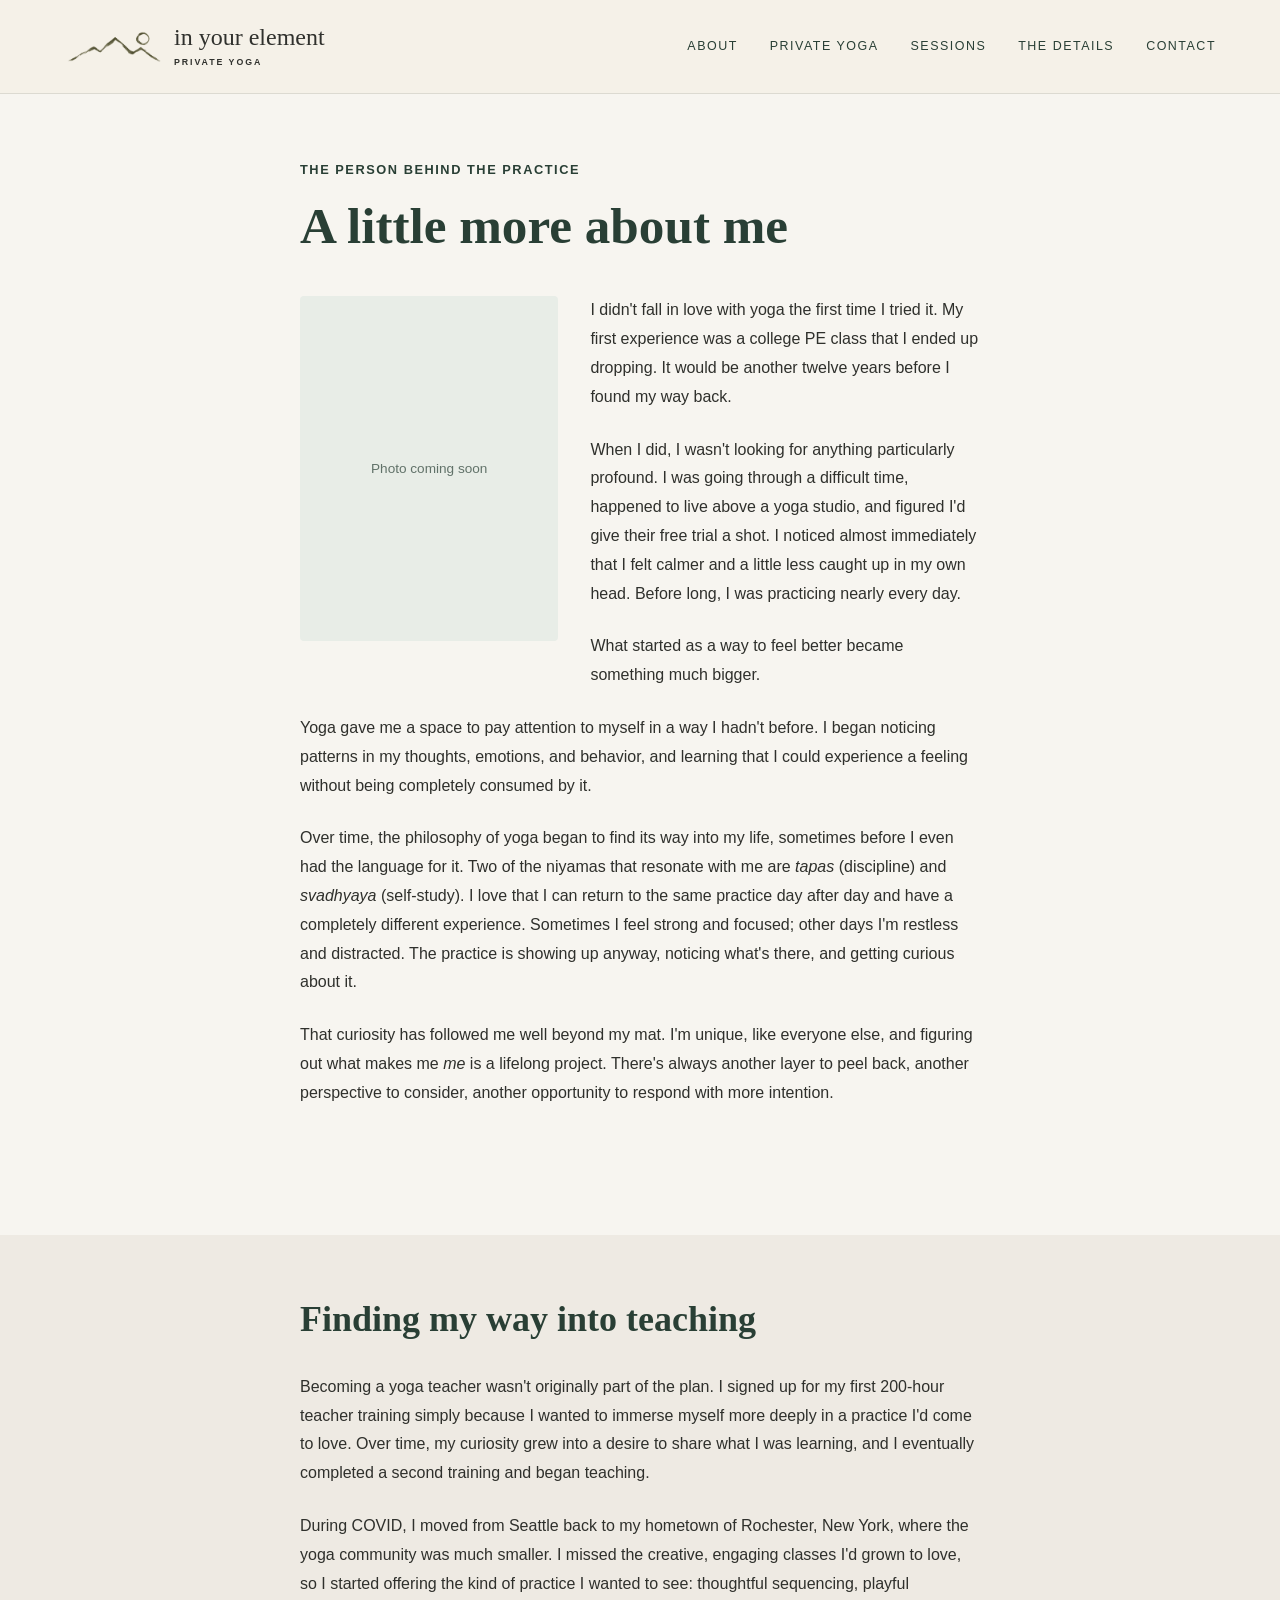
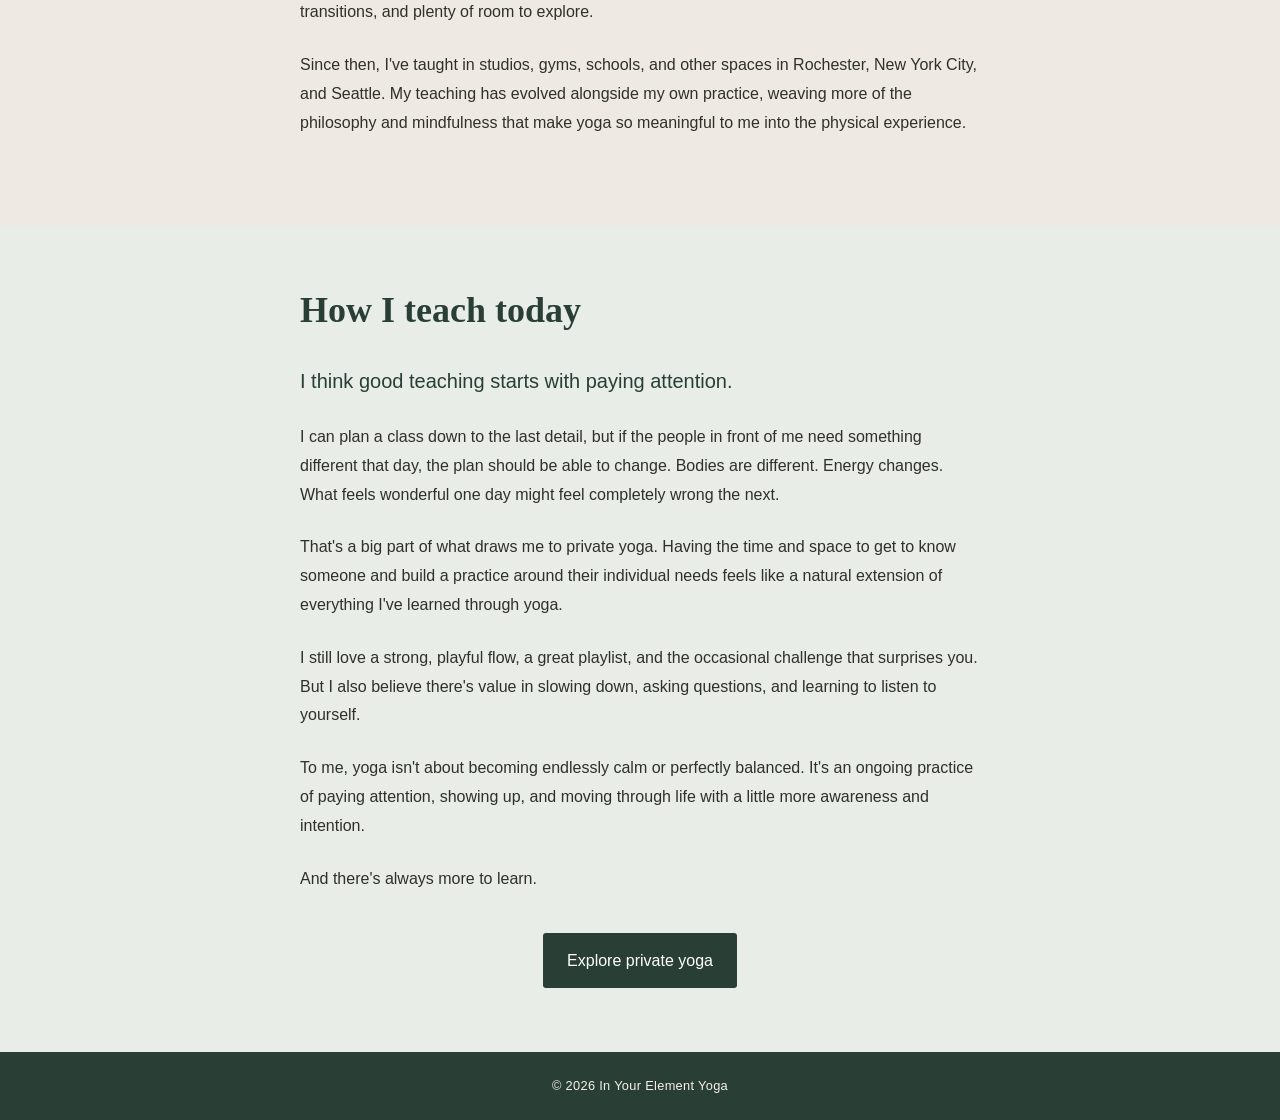
==== about.html @ c9181d15 "about page addition" ====
<!DOCTYPE html>
<html lang="en">
<head>
    <meta charset="UTF-8">
    <meta name="viewport" content="width=device-width, initial-scale=1.0">


<title>About Me | In Your Element Private Yoga</title>
<meta
    name="description"
    content="Meet the instructor behind In Your Element Yoga. Learn about my journey with yoga, teaching experience in Rochester, NYC, and Seattle, and approach to personalized private yoga."
>

<link rel="icon" type="image/png" href="images/favicon.png?v=3">
    <link rel="stylesheet" href="style.css">
</head>
<body>
<header>
   <nav>
<a href="/" class="logo">
   <img src="images/mountain-brush.png" class="logo-mark" alt="">

    <span class="logo-text">
        <span class="logo-name">in your element</span>
        <span class="logo-subtitle">PRIVATE YOGA</span>
    </span>
</a>
<div class="nav-links desktop-nav">
    <a href="index.html#about">About</a>
    <a href="index.html#private-yoga">Private Yoga</a>
    <a href="index.html#approach">Sessions</a>
    <a href="index.html#pricing">The Details</a>
    <a href="index.html#contact">Contact</a>
</div>

    <details class="mobile-nav">
<summary aria-label="Open navigation menu">
    <span class="hamburger-icon"></span>
</summary>
<div class="mobile-nav-links">
    <a href="index.html#about">About</a>
    <a href="index.html#private-yoga">Private Yoga</a>
    <a href="index.html#approach">Sessions</a>
    <a href="index.html#pricing">The Details</a>
    <a href="index.html#contact">Contact</a>
</div>
    </details>
</nav>
</header>
<main class="about-page">

<section class="about-intro">
    <div class="about-content">

        <p class="eyebrow">The person behind the practice</p>
        <h1>A little more about me</h1>


<div class="about-photo-layout">
    <div class="about-photo-placeholder">
        <span>Photo coming soon</span>
    </div>

    <div class="about-photo-text">


        <p>
            I didn't fall in love with yoga the first time I tried it.
            My first experience was a college PE class that I ended up
            dropping. It would be another twelve years before I found
            my way back.
        </p>

        <p>
            When I did, I wasn't looking for anything particularly
            profound. I was going through a difficult time, happened
            to live above a yoga studio, and figured I'd give their
            free trial a shot. I noticed almost immediately that I
            felt calmer and a little less caught up in my own head.
            Before long, I was practicing nearly every day.
        </p>

        <p>
            What started as a way to feel better became something
            much bigger.
        </p>

        <p>
            Yoga gave me a space to pay attention to myself in a way
            I hadn't before. I began noticing patterns in my thoughts,
            emotions, and behavior, and learning that I could
            experience a feeling without being completely consumed
            by it.
        </p>

        <p>
            Over time, the philosophy of yoga began to find its way
            into my life, sometimes before I even had the language
            for it. Two of the niyamas that resonate with me are
            <em>tapas</em> (discipline) and <em>svadhyaya</em>
            (self-study). I love that I can return to the same
            practice day after day and have a completely different
            experience. Sometimes I feel strong and focused; other
            days I'm restless and distracted. The practice is showing
            up anyway, noticing what's there, and getting curious
            about it.
        </p>

        <p>
            That curiosity has followed me well beyond my mat.
            I'm unique, like everyone else, and figuring out what
            makes me <em>me</em> is a lifelong project.
            There's always another layer to peel back, another
            perspective to consider, another opportunity to respond
            with more intention.
        </p>

    </div>
</div>

    </div>
</section>

<section class="about-teaching">
    <div class="about-content">

        <h2>Finding my way into teaching</h2>

        <p>
            Becoming a yoga teacher wasn't originally part of the
            plan. I signed up for my first 200-hour teacher training
            simply because I wanted to immerse myself more deeply
            in a practice I'd come to love. Over time, my curiosity
            grew into a desire to share what I was learning, and I
            eventually completed a second training and began teaching.
        </p>

        <p>
            During COVID, I moved from Seattle back to my hometown
            of Rochester, New York, where the yoga community was much
            smaller. I missed the creative, engaging classes I'd
            grown to love, so I started offering the kind of practice
            I wanted to see: thoughtful sequencing, playful
            transitions, and plenty of room to explore.
        </p>

        <p>
            Since then, I've taught in studios, gyms, schools, and
            other spaces in Rochester, New York City, and Seattle.
            My teaching has evolved alongside my own practice,
            weaving more of the philosophy and mindfulness that
            make yoga so meaningful to me into the physical
            experience.
        </p>

    </div>
</section>

<section class="about-approach">
    <div class="about-content">

        <h2>How I teach today</h2>

        <p class="about-statement">
            I think good teaching starts with paying attention.
        </p>

        <p>
            I can plan a class down to the last detail, but if the
            people in front of me need something different that day,
            the plan should be able to change. Bodies are different.
            Energy changes. What feels wonderful one day might feel
            completely wrong the next.
        </p>

        <p>
            That's a big part of what draws me to private yoga.
            Having the time and space to get to know someone and
            build a practice around their individual needs feels
            like a natural extension of everything I've learned
            through yoga.
        </p>

        <p>
            I still love a strong, playful flow, a great playlist,
            and the occasional challenge that surprises you.
            But I also believe there's value in slowing down,
            asking questions, and learning to listen to yourself.
        </p>

        <p>
            To me, yoga isn't about becoming endlessly calm or
            perfectly balanced. It's an ongoing practice of paying
            attention, showing up, and moving through life with
            a little more awareness and intention.
        </p>

        <p>And there's always more to learn.</p>

        <a href="index.html#private-yoga" class="button">
            Explore private yoga
        </a>

    </div>
</section>


    </main>

<footer>
    <p>&copy; 2026 In Your Element Yoga</p>
</footer>

</body>
</html>
---- style.css ----
/* --------------------

   Base styles

-------------------- */

* {

    box-sizing: border-box;

}

body {

    margin: 0;

    font-family: Arial, sans-serif;

    color: #2f302c;

    background-color: #f7f5f0;

    line-height: 1.6;

}

h1,

h2,

p {

    margin-top: 0;

}

h1,

h2 {

    line-height: 1.15;

}

h1 {

    font-size: 3.6rem;

    max-width: 800px;

}

h2 {

    font-size: 2.25rem;

    margin-bottom: 2rem;

}

h1,

h2,

h3 {

    font-family: Georgia, serif;

}

p {

    max-width: 650px;

}

.mobile-about-image {

    display: none;

}

.mobile-nav {

    display: none;

}

/* --------------------

   Navigation

-------------------- */

header {

    border-bottom: 1px solid rgba(47, 48, 44, 0.12);

    position: sticky;

    top: 0;

    z-index: 1000;

    padding: 1.5rem 5%;

    background-color: #f5f1e8;

}

nav {

    display: flex;

    justify-content: space-between;

    align-items: center;

    max-width: 1200px;

    margin: 0 auto;

}

nav {

    flex-direction: row;

    justify-content: space-between;

    align-items: center;

    position: relative;

}

.logo {

    color: #2f302c;

    text-decoration: none;

    font-weight: bold;

    font-size: 1.25rem;

}

.nav-links {

    display: flex;

    gap: 2rem;

}

.nav-links a {

    color: #293f35;

    text-decoration: none;

    font-family: Arial, sans-serif;

    font-size: 0.78rem;

    font-weight: 400;

    letter-spacing: 0.12em;

    text-transform: uppercase;

}

/* Logo */

.logo {

    display: flex;

    align-items: center;

    gap: 10px;

    text-decoration: none;

    color: #30312d;

}

.logo-mark {

    width: 100px;

    height: auto;

    flex-shrink: 0;

    color: #62684d;

}

.logo-text {

    display: flex;

    flex-direction: column;

    align-items: flex-start;

}

.logo-name {

    font-family: Georgia, serif;

    font-size: 1.5rem;

    font-weight: normal;

    line-height: 1.1;

    white-space: nowrap;

}

.logo-subtitle {

    font-family: Arial, sans-serif;

    font-size: 0.55rem;

    letter-spacing: 0.22em;

    margin-top: 5px;

}

/* --------------------

   General sections

-------------------- */

section {

    padding: 7rem 5%;

}

section > * {

    max-width: 1200px;

    margin-left: auto;

    margin-right: auto;

}

/* --------------------

   Hero

-------------------- */

.hero {

    min-height: 75vh;

    display: flex;

    align-items: center;

background-image:

    linear-gradient(

        to right,

        rgba(247, 245, 240, 0.94) 0%,

        rgba(247, 245, 240, 0.75) 25%,

        rgba(247, 245, 240, 0.15) 48%,

        rgba(247, 245, 240, 0) 60%

    ),

    url("images/wild-thing.jpg");

background-size: 100% 100%, 130% auto;

background-position: center, left center;

background-repeat: no-repeat;

}

.hero-content {

    width: 45%;

    margin-left: 0;

    margin-right: auto;

}

.hero h1 {

    font-size: 3.1rem;

    color: #293f35;

}

.eyebrow {

    text-transform: uppercase;

    letter-spacing: 0.12em;

    font-size: 0.8rem;

    font-weight: bold;

    color: #293f35;

}

/* --------------------

   Buttons

-------------------- */

.button {

    display: inline-block;

    margin-top: 1rem;

    padding: 0.9rem 1.5rem;

    background: #293f35;

    color: white;

    text-decoration: none;

    border-radius: 3px;

    font-family: Arial, sans-serif;

    font-size: 1rem;

    font-weight: normal;

}

/* --------------------

   Photo placeholders

-------------------- */

.photo-placeholder {

    min-height: 500px;

    background-color: #c8c3b8;

    display: flex;

    align-items: center;

    justify-content: center;

}

/* --------------------

   About

-------------------- */

#about {

    display: flex;

    flex-direction: row-reverse;

    gap: 4rem;

    align-items: center;

}

.about-content {

    width: 55%;

}

.about-image {

    width: 40%;

}

.about-image img {

    width: 100%;

    height: 550px;

    object-fit: cover;

    display: block;

}

#about h2,

#private-yoga h2 {

    color: #293f35;

}

/* --------------------

   Private yoga

-------------------- */

#private-yoga {

    display: flex;

    gap: 4rem;

    align-items: center;

    background-color: #f0ede6;

}

.private-yoga-content {

    width: 55%;

}

.private-yoga-image {

    width: 40%;

}

.private-yoga-image img {

    width: 100%;

    height: 450px;

    object-fit: cover;

    display: block;

    transform: scaleX(-1);

}

#private-yoga ul {

    list-style: none;

    padding-left: 0;

    margin-top: 2rem;

}

#private-yoga li {

    padding: 0.8rem 0;

    margin-bottom: 0;

    border-bottom: 1px solid rgba(47, 48, 44, 0.15);

}

#private-yoga li:last-child {

    border-bottom: none;

}

/* --------------------

   Approach

-------------------- */

.steps {

    display: flex;

    gap: 4rem;

}

.step {

    flex: 1;

}

.step h3 {

    font-family: Arial, sans-serif;

    font-size: 1.5rem;

    margin-bottom: 1rem;

}

#approach {

    background-color: #e6e9df;

    display: flex;

    align-items: center;

    gap: 5rem;

}

.approach-image,

.approach-content {

    width: 50%;

}

.approach-image {

    min-height: 500px;

}

#approach .steps {

    display: flex;

    flex-direction: column;

    gap: 2rem;

}

#approach .step h3 {

    margin-bottom: 0.5rem;

}

#approach .step p {

    margin-bottom: 0;

}

.placeholder-image {

    display: flex;

    align-items: center;

    justify-content: center;

    background: #dedbd3;

    color: #6b6b65;

    font-size: 0.85rem;

    text-transform: uppercase;

    letter-spacing: 0.1em;

}

.approach-image img {

    width: 100%;

    height: 500px;

    object-fit: cover;

    display: block;

}

/* --------------------

   Pricing

-------------------- */

#pricing {

    background: #f4e8e5;

}

#pricing h2 {

    color: #293f35;

}

.pricing-content {

    max-width: 1200px;

    margin: 0 auto;

}

.pricing-columns {

    display: flex;

    gap: 6rem;

    align-items: flex-start;

}

.pricing-main,

.pricing-details {

    width: 50%;

}

.pricing-main p,

.pricing-details p {

    max-width: none;

}

.pricing-content > h2 {

    margin-bottom: 3rem;

}

.pricing-details h3:first-child {

    margin-top: 0;

}

/* --------------------

   Values

-------------------- */

#values {

    background: #f7f5f0;

    text-align: center;

        padding-bottom: 3rem;

}

#values a, #pricing a {

    color: #2f302c;

    text-decoration-color: rgba(47, 48, 44, 0.4);

    text-underline-offset: 4px;

    font-weight: 600;

}

.values-content {

    max-width: 750px;

    margin: 0 auto 4rem;

}

.values-image {

    max-width: 1200px;

    min-height: 450px;

    margin: 0 auto;

}

.values-image img {

    width: 100%;

    height: 450px;

    object-fit: cover;

    display: block;

}

#values p {

    max-width: 750px;

    margin-left: auto;

    margin-right: auto;

    text-align: center;

}

/* --------------------

   Contact

-------------------- */

#contact {

    text-align: center;

    padding: 4rem 5% 5rem;

    background: #f0ede6;

}

#contact h2 {

    color: #293f35;

    font-size: 2rem;

}

.email-inquiry {

    max-width: 650px;

    margin: 4rem auto 0;

    text-align: left;

}

.email-inquiry h3,

.email-inquiry > p {

    text-align: center;

}

.email-inquiry form {

    display: flex;

    flex-direction: column;

}

.email-inquiry label {

    margin-top: 1.5rem;

    margin-bottom: 0.5rem;

    font-weight: 600;

}

.email-inquiry input,

.email-inquiry textarea,

.email-inquiry select {

    width: 100%;

    padding: 0.75rem;

    font: inherit;

    background-color: #ffffff;

    border: 1px solid #aaa;

    border-radius: 4px;

    box-sizing: border-box;

}

.email-inquiry input {

    height: 48px;

}

.email-inquiry textarea {

    min-height: 100px;

    resize: vertical;

}

.email-inquiry button {

    align-self: center;

    appearance: none;

    -webkit-appearance: none;

    border: none;

    box-shadow: none;

    background-color: #293f35;

    color: #ffffff;

    font-family: Arial, sans-serif;

    font-size: 1rem;

    font-weight: 400;

    line-height: 1.6;

    padding: 0.9rem 1.5rem;

    border-radius: 3px;

    cursor: pointer;

}

.email-inquiry select {

    appearance: none;

    -webkit-appearance: none;

    width: 100%;

    height: 48px;

    padding: 0 2.75rem 0 0.9rem;

    background-color: #fffdf9;

    border: 1px solid #b9b7ae;

    border-radius: 5px;

    color: #77796f;

    font: inherit;

    font-size: 0.95rem;

    cursor: pointer;

    background-image: url("data:image/svg+xml,%3Csvg xmlns='http://www.w3.org/2000/svg' width='16' height='16' viewBox='0 0 24 24' fill='none' stroke='%235c6b5e' stroke-width='2' stroke-linecap='round' stroke-linejoin='round'%3E%3Cpath d='m6 9 6 6 6-6'/%3E%3C/svg%3E");

    background-repeat: no-repeat;

    background-position: right 1rem center;

    background-size: 16px;

}

.email-inquiry select:focus-visible {

    outline: 2px solid #718c79;

    outline-offset: 2px;

}

.email-inquiry select:has(option:checked[value=""]) {

    color: #77796f;

}

.email-inquiry select:not(:has(option:checked[value=""])) {

    color: #343832;

}

/* --------------------

   Lists

-------------------- */

ul,

ol {

    max-width: 650px;

    padding-left: 1.5rem;

}

li {

    margin-bottom: 0.75rem;

}

/* --------------------

   Footer

-------------------- */

footer {

    background-color: #293f35;

    color: #f5f1e8;

    padding: 1.5rem 1rem;

    font-family: Arial, sans-serif;

    font-size: 0.8rem;

    font-weight: 400;

    letter-spacing: 0.025em;

    display: flex;

    justify-content: center;

    align-items: center;

}

footer p {

    margin: 0;

    text-align: center;

}

/* --------------------

   Thank You Page

-------------------- */

.thank-you {

    min-height: 100vh;

    display: flex;

    align-items: center;

    justify-content: center;

    padding: 3rem 5%;

    background-color: #f7f5f0;

    text-align: center;

}

.thank-you-content {

    max-width: 650px;

}

.thank-you h1 {

    font-size: 2.75rem;

    margin-bottom: 1.5rem;

}

.thank-you p {

    margin-left: auto;

    margin-right: auto;

    margin-bottom: 1.5rem;

}

/* --------------------------

       Giving page

----------------------------- */

main .giving-intro,

main .yamas,

main .giving-practice,

main .giving-organizations,

main .giving-invitation {

    padding-top: 2.5rem;

    padding-bottom: 2.5rem;

}

.giving-content {

    max-width: 850px;

    margin: 0 auto;

}

.giving-content p {

    max-width: none;

}

.giving-organization h3 {

    text-align: center;

}

.giving-invitation .button {

    display: table;

    margin: 2rem auto 0;

}

/* Giving page section backgrounds */

.giving-intro,

.yamas,

.giving-organizations{

    background-color: #f7f5f0;

}

.yamas {

    background-color: #eeeae3;

}

.giving-practice {

    background-color: #e8ede7;

}

.giving-invitation {

background-color: #f3e8e5;

}

/* Giving page heading colors */

.giving-intro h1,

.yamas h2,

.giving-organizations h2 {

    color: #293f35;

}

/* Giving page introduction image */

.giving-intro .olive-tree-image {

    width: 100%;

    max-width: 700px;

    margin: 2.5rem auto 0;

}

.giving-intro .olive-tree-image img {

    width: 100%;

    height: auto;

    display: block;

}

.giving-intro .olive-tree-image figcaption {

    font-size: 0.75rem;

    line-height: 1.5;

    margin-top: 0.75rem;

    color: #666;

    text-align: center;

}

/* Intro */

.giving-intro {

    padding-top: 4rem;

}

.giving-intro h1 {

    max-width: none;

    white-space: nowrap;

    margin-bottom: 2rem;

}

/* Yamas */

.yamas h2 {

    margin-bottom: 0;

}

/* Organizations */

.organization-logo {

    display: block;

    margin-bottom: 1.5rem;

}

.organization-logo img {

    display: block;

    width: 100%;

    max-width: 260px;

    height: 160px;

    object-fit: contain;

    margin: 0 auto;

}

/* Desktop layouts */

.giving-organization {

    min-width: 0;

}

.giving-organization h3,

.giving-organization p,

.giving-organization a {

    overflow-wrap: anywhere;

}

.giving-organization > a:not(.organization-logo) {

    color: #2f302c;

    text-decoration-color: rgba(47, 48, 44, 0.4);

    text-underline-offset: 4px;

    font-weight: 600;

    display: block;

    text-align: center;

    margin-bottom: 2rem;

}

/* ===================================
   ABOUT PAGE (isolated from homepage)
   =================================== */

main.about-page .about-intro { background-color: #f7f5f0; }
main.about-page .about-teaching { background-color: #eeeae3; }
main.about-page .about-approach { background-color: #e8ede7; }

main.about-page .about-intro,
main.about-page .about-teaching,
main.about-page .about-approach {
    padding: 4rem 1.5rem;
}

main.about-page .about-content {
    width: 100%;
    max-width: 680px;
    margin: 0 auto;
}

main.about-page .about-content p {
    max-width: none;
    line-height: 1.8;
    margin-bottom: 1.5rem;
}

main.about-page .about-content h1,
main.about-page .about-content h2 {
    color: #293f35;
    margin-bottom: 2rem;
}

main.about-page .about-intro h1 {
    font-size: clamp(2rem, 4vw, 3.5rem);
    line-height: 1.15;
    white-space: normal;
    max-width: 100%;
}

main.about-page .about-intro .eyebrow { margin-bottom: 1rem; }

main.about-page .about-statement {
    font-size: 1.25rem;
    font-weight: 500;
    color: #293f35;
}

main.about-page .about-approach .button {
    display: table;
    margin: 2.5rem auto 0;
}

main.about-page .about-photo-layout {
    display: flow-root;
    margin: 2.5rem 0;
}

main.about-page .about-photo-placeholder {
    float: left;
    width: 38%;
    aspect-ratio: 3 / 4;
    margin: 0 2rem 1.5rem 0;
    background-color: #e8ede7;
    display: flex;
    align-items: center;
    justify-content: center;
    border-radius: 4px;
}

main.about-page .about-photo-placeholder span {
    color: #293f35;
    font-size: 0.85rem;
    opacity: 0.7;
}

/* Homepage About link */
#about .about-more-link {
    display: inline-block;
    margin-top: 1rem;
    color: #293f35;
    font-weight: 600;
    text-decoration: underline;
    text-underline-offset: 4px;
}

#about .about-more-link:hover { opacity: 0.7; }

/* --------------------

   Tablet / smaller screens

-------------------- */

@media (max-width: 1000px) {

    .hero-content {

        width: 55%;

    }

    .hero h1 {

        font-size: 2.35rem;

    }

    #about {

        flex-direction: column;

    }

    .about-content,

    .about-image {

        width: 100%;

    }

    .about-image img {

        height: 400px;

    }

    #private-yoga {

    flex-direction: column;

}

.private-yoga-content,

.private-yoga-image {

    width: 100%;

}

    .about-content,

    .private-yoga-content {

        max-width: 800px;

        margin-left: auto;

        margin-right: auto;

    }

    .steps {

    flex-direction: column;

    gap: 3rem;

    max-width: 800px;

    margin-left: auto;

    margin-right: auto;

}

}

/* --------------------

   Mobile

-------------------- */

@media (max-width: 700px) {

    .hero h1 {

        font-size: 1.9rem;

    }

.hero {

    min-height: 0;

    padding: 0;

    display: flex;

    flex-direction: column;

    align-items: stretch;

    background-image: none;

    background-color: #f7f5f0;

}

.hero-content {

    width: 100%;

    margin: 0;

    padding: 3rem 6%;

    box-sizing: border-box;

}

.hero::after {

    content: "";

    display: block;

    width: 100%;

    height: 300px;

    background-image: url("images/wild-thing.jpg");

    background-size: cover;

    background-position: center;

    background-repeat: no-repeat;

}

    h2 {

        font-size: 2rem;

    }

    header {

    padding: 1rem 6%;

    }

    nav {

        flex-direction: row;

        justify-content: space-between;

        align-items: center;

        gap: 0.5rem;

    }

    .mobile-nav {

    display: block;

    width: auto;

}

.mobile-nav summary {

    list-style: none;

    cursor: pointer;

}

.mobile-nav summary::-webkit-details-marker {

    display: none;

}

    .nav-links {

        width: 100%;

        gap: 1rem;

        font-size: 0.85rem;

        flex-wrap: wrap;

        justify-content: center;

    }

    .nav-links a {

    flex-basis: 26%;

    text-align: center;

}

    section {

        padding: 5rem 6%;

    }

    .about-content,

    .about-image {

        width: 100%;

    }

    .about-image img {

    height: 250px;

}

    #about {

        flex-direction: column;

    }

    .private-yoga-image img {

    height: 250px;

}

    .private-yoga-content,

    .private-yoga-image {

        width: 100%;

    }

    #private-yoga {

        flex-direction: column;

    }

    #contact form {

    width: 100%;

}

#contact .form-group {

    display: block;

    width: 100%;

    margin-bottom: 1.5rem;

    text-align: left;

}

#contact .form-group label {

    display: block;

    width: 100%;

    margin-bottom: 0.5rem;

}

#contact .form-group input,

#contact .form-group textarea {

    display: block;

    width: 100%;

}

#approach {

    flex-direction: column;

    gap: 3rem;

}

.approach-content,

.approach-image {

    width: 100%;

}

.approach-content {

    order: 1;

}

.approach-image {

    order: 2;

    min-height: 350px;

}

#approach .steps {

    width: 100%;

}

.values-image {

    width: 100%;

    min-height: 0;

    height: 220px;

}

.desktop-about-image {

    display: none;

}

.mobile-about-image {

    display: block;

    width: 100%;

    margin: 3rem 0;

}

.mobile-about-image img {

    width: 100%;

    height: 350px;

    object-fit: cover;

}

.values-image img {

    height: 220px;

}

.approach-image img {

    height: 350px;

}

.pricing-columns {

    flex-direction: column;

    gap: 2rem;

}

.pricing-main,

.pricing-details {

    width: 100%;

}

.desktop-nav {

    display: none;

}

.mobile-nav {

    display: block;

}

.mobile-nav summary {

    font-size: 0px;

    line-height: 1;

    cursor: pointer;

    list-style: none;

    min-width: 44px;

    min-height: 44px;

    display: flex;

    align-items: center;

    justify-content: center;

}

.mobile-nav-links {

    position: absolute;

    top: 100%;

    right: -6vw;

    width: 100vw;

    background: rgba(245, 241, 232, 0.92);

    padding: 1rem 6%;

    display: flex;

    flex-direction: column;

    gap: 0.6rem;

    z-index: 100;

}

.mobile-nav-links a {

    color: #2f302c;

    text-decoration: none;

    font-family: Arial, sans-serif;

    font-size: 0.85rem;

    font-weight: 400;

    letter-spacing: 0.1em;

    text-transform: uppercase;

    text-align: right;

}

.hamburger-icon,

.hamburger-icon::before,

.hamburger-icon::after {

    display: block;

    width: 30px;

    height: 2px;

    background-color: #30312d;

    border-radius: 2px;

}

.hamburger-icon {

    position: relative;

}

.hamburger-icon::before,

.hamburger-icon::after {

    content: "";

    position: absolute;

    left: 0;

}

.hamburger-icon::before {

    top: -8px;

}

.hamburger-icon::after {

    top: 8px;

}

.giving-intro h1 {

    font-size: 2.5rem;

    white-space: normal;

}

    .logo-text {

        display: none;

    }

    .logo-mark {

        width: 110px;

    }

    .giving-intro .olive-tree-image {

        float: none;

        width: 100%;

        max-width: 450px;

        margin: 2rem auto 0;

    }

    .giving-organization + .giving-organization {

    margin-top: 1.5rem;

}

    .yamas .giving-content {

        display: grid;

        grid-template-columns: repeat(2, minmax(0, 1fr));

        column-gap: 4rem;

        row-gap: 1.5rem;

    }

    .yamas h2 {

        grid-column: 1 / -1;

    }

    .giving-organizations .giving-content {

        display: grid;

        grid-template-columns: repeat(2, minmax(0, 1fr));

        column-gap: 4rem;

        row-gap: 1.5rem;

    }

    .giving-organizations h2,

    .giving-organizations .giving-content > p {

        grid-column: 1 / -1;

    }
    /* About page only: mobile spacing and photo */
    main.about-page .about-intro,
    main.about-page .about-teaching,
    main.about-page .about-approach {
        padding: 3rem 1.25rem;
    }

    main.about-page .about-content h1 { font-size: 2rem; }

    main.about-page .about-photo-placeholder {
        float: none;
        width: 100%;
        max-width: 400px;
        margin: 0 auto 2rem;
    }


}
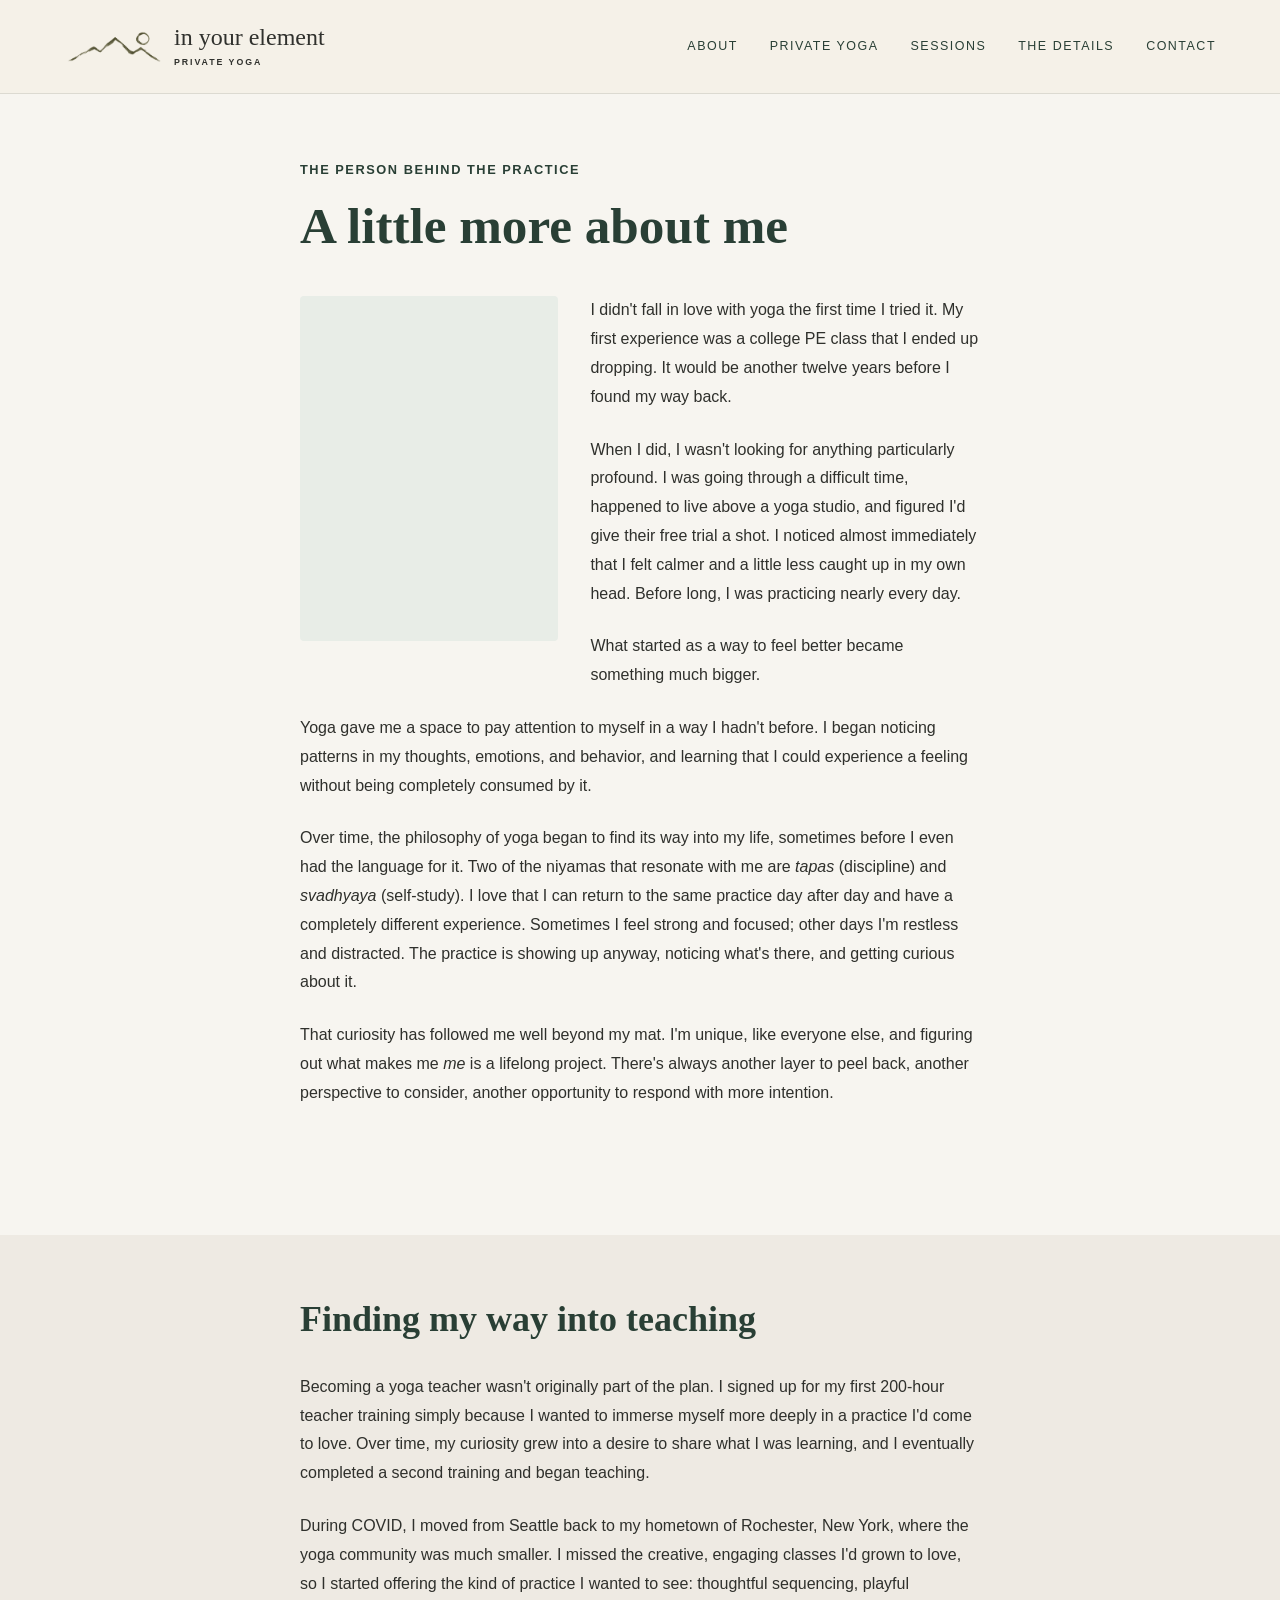
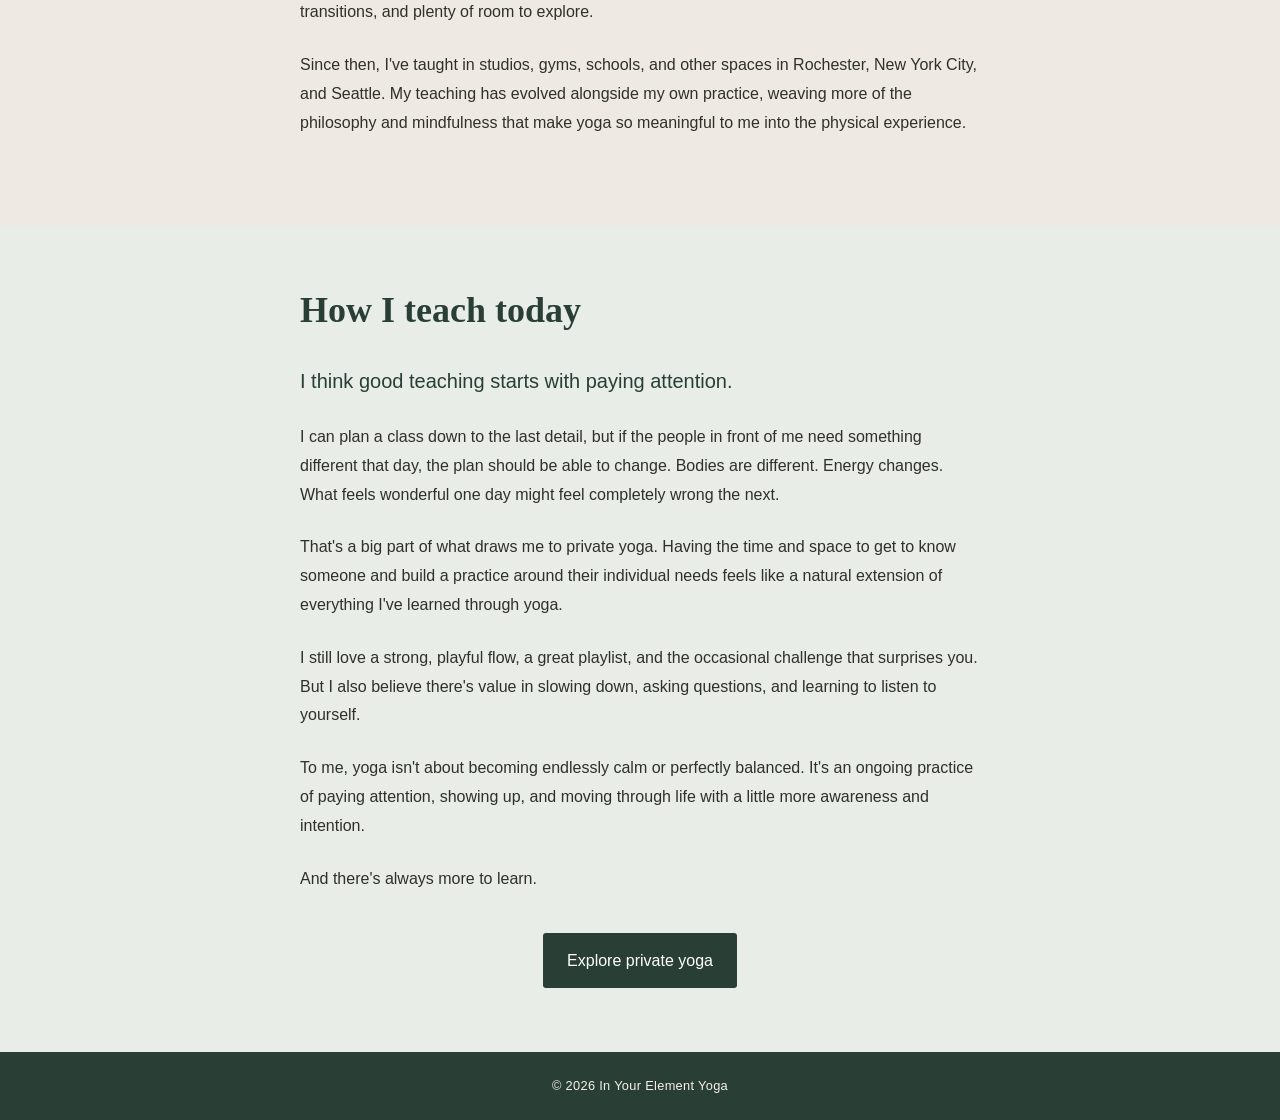
==== commit 110d005c: "image on about page" ====
--- a/about.html
+++ b/about.html
@@ -57,9 +57,10 @@
 
 
 <div class="about-photo-layout">
-    <div class="about-photo-placeholder">
-        <span>Photo coming soon</span>
-    </div>
+<div class="about-photo-placeholder">
+    <img src="images/chaturanga.jpg"
+         alt="Carly practicing chaturanga">
+</div>
 
     <div class="about-photo-text">
 
--- a/style.css
+++ b/style.css
@@ -1339,6 +1339,19 @@
 
 #about .about-more-link:hover { opacity: 0.7; }
 
+.about-page .about-photo-placeholder {
+    overflow: hidden;
+}
+
+.about-page .about-photo-placeholder img {
+    width: 100%;
+    height: 100%;
+    object-fit: cover;
+object-position: 70% center;
+transform: translateX(5%) scale(1.2);
+    display: block;
+}
+
 /* --------------------
 
    Tablet / smaller screens
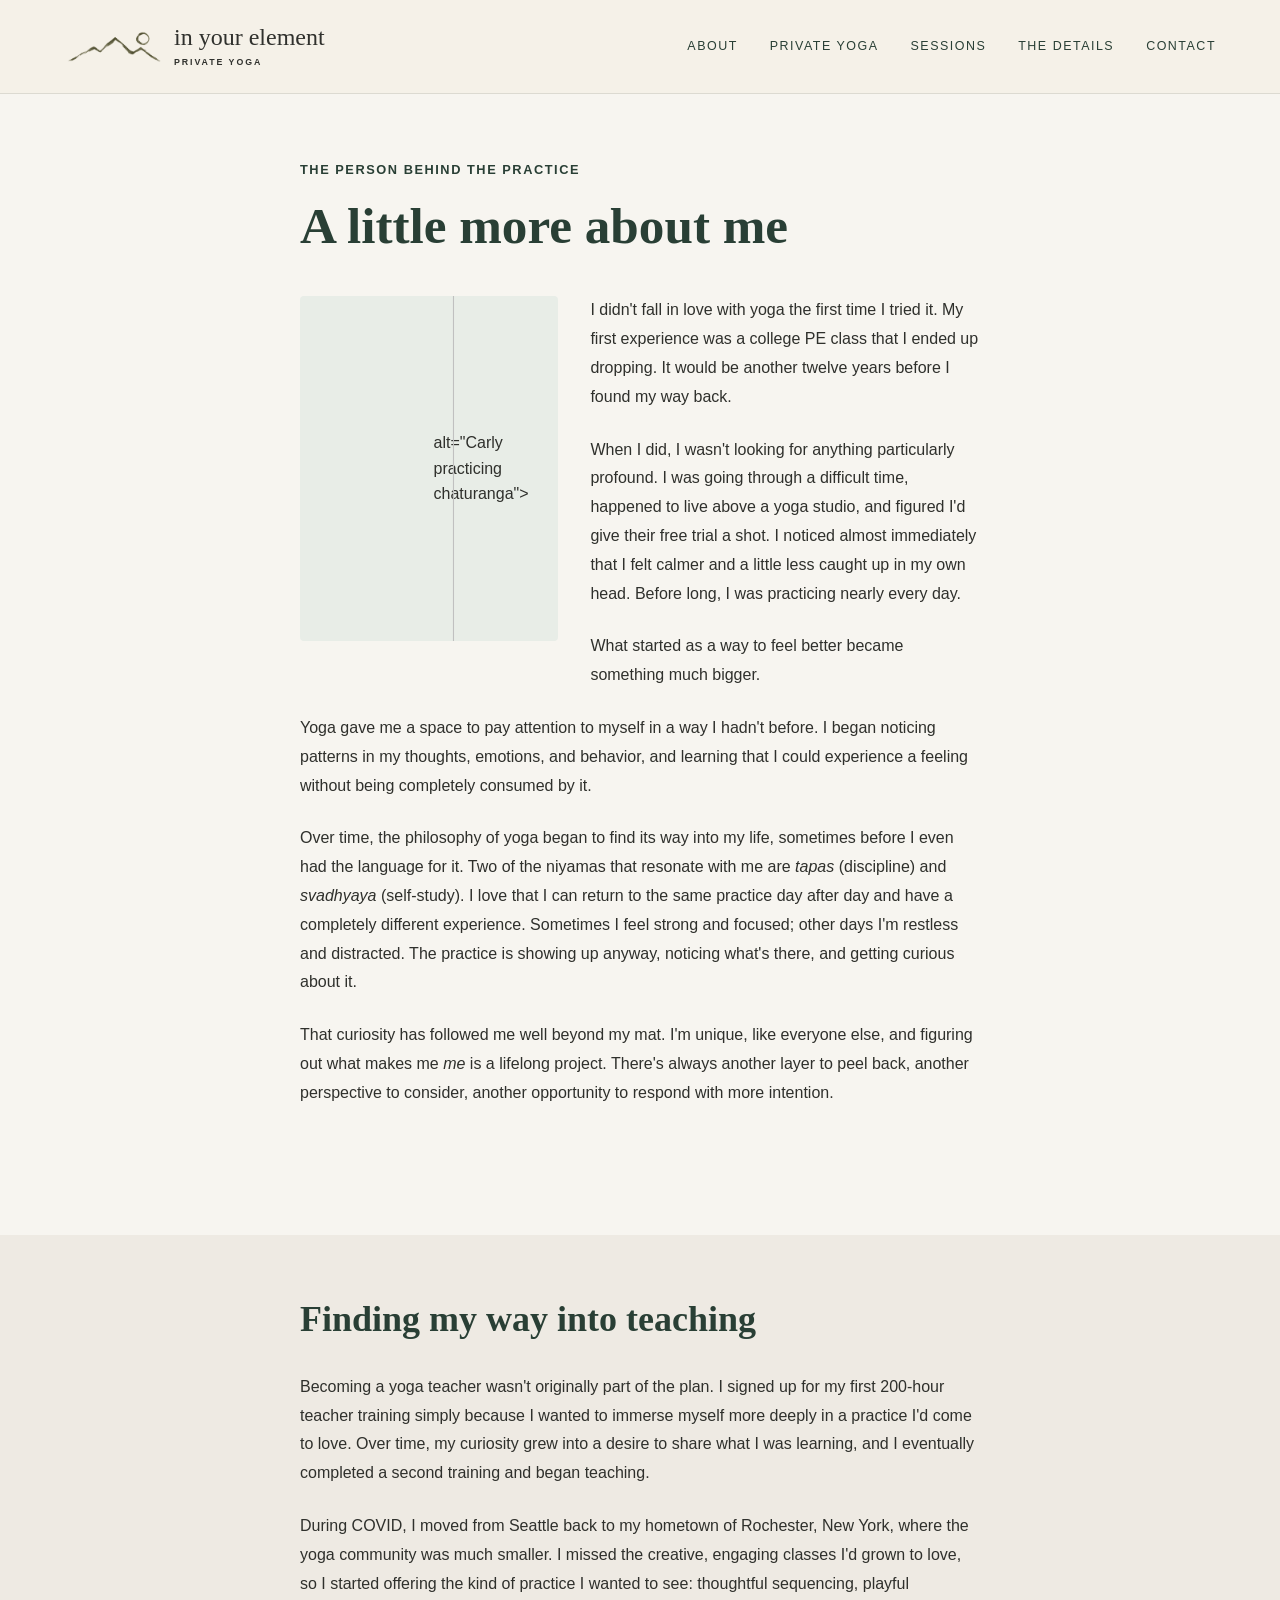
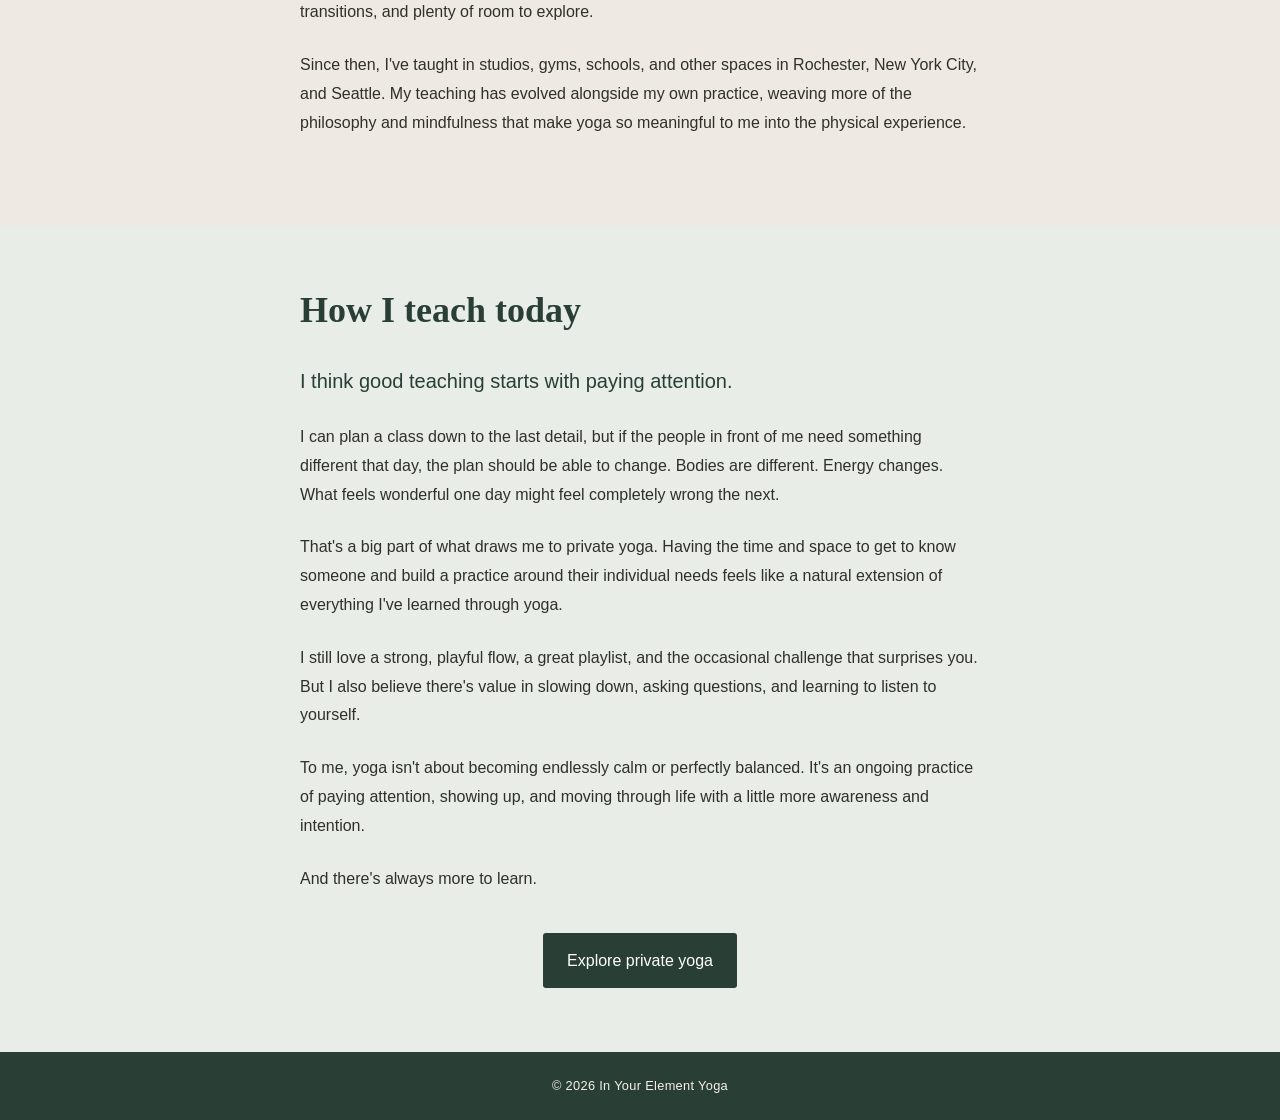
==== commit 7a3eb3a2: "closing tag fix" ====
--- a/about.html
+++ b/about.html
@@ -58,7 +58,7 @@
 
 <div class="about-photo-layout">
 <div class="about-photo-placeholder">
-    <img src="images/chaturanga.jpg"
+    <img src="images/chaturanga.jpg">
          alt="Carly practicing chaturanga">
 </div>
 
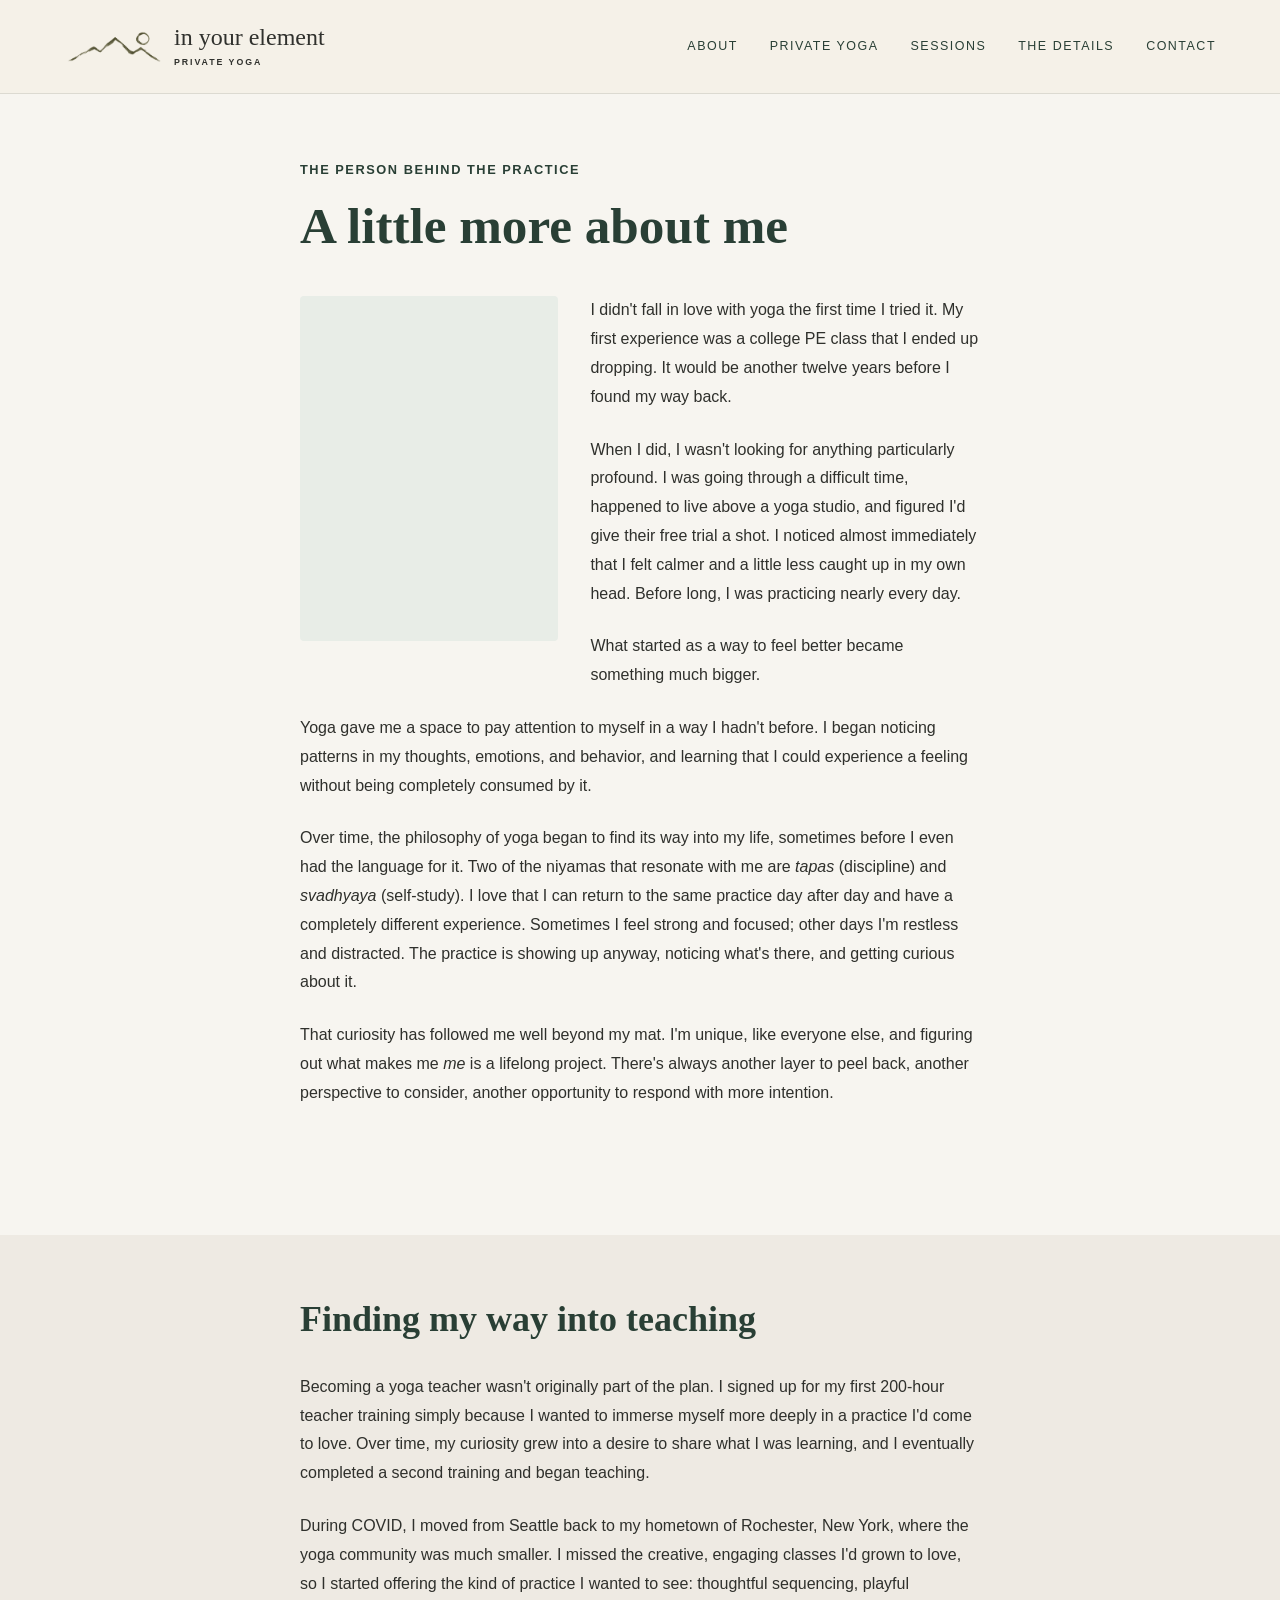
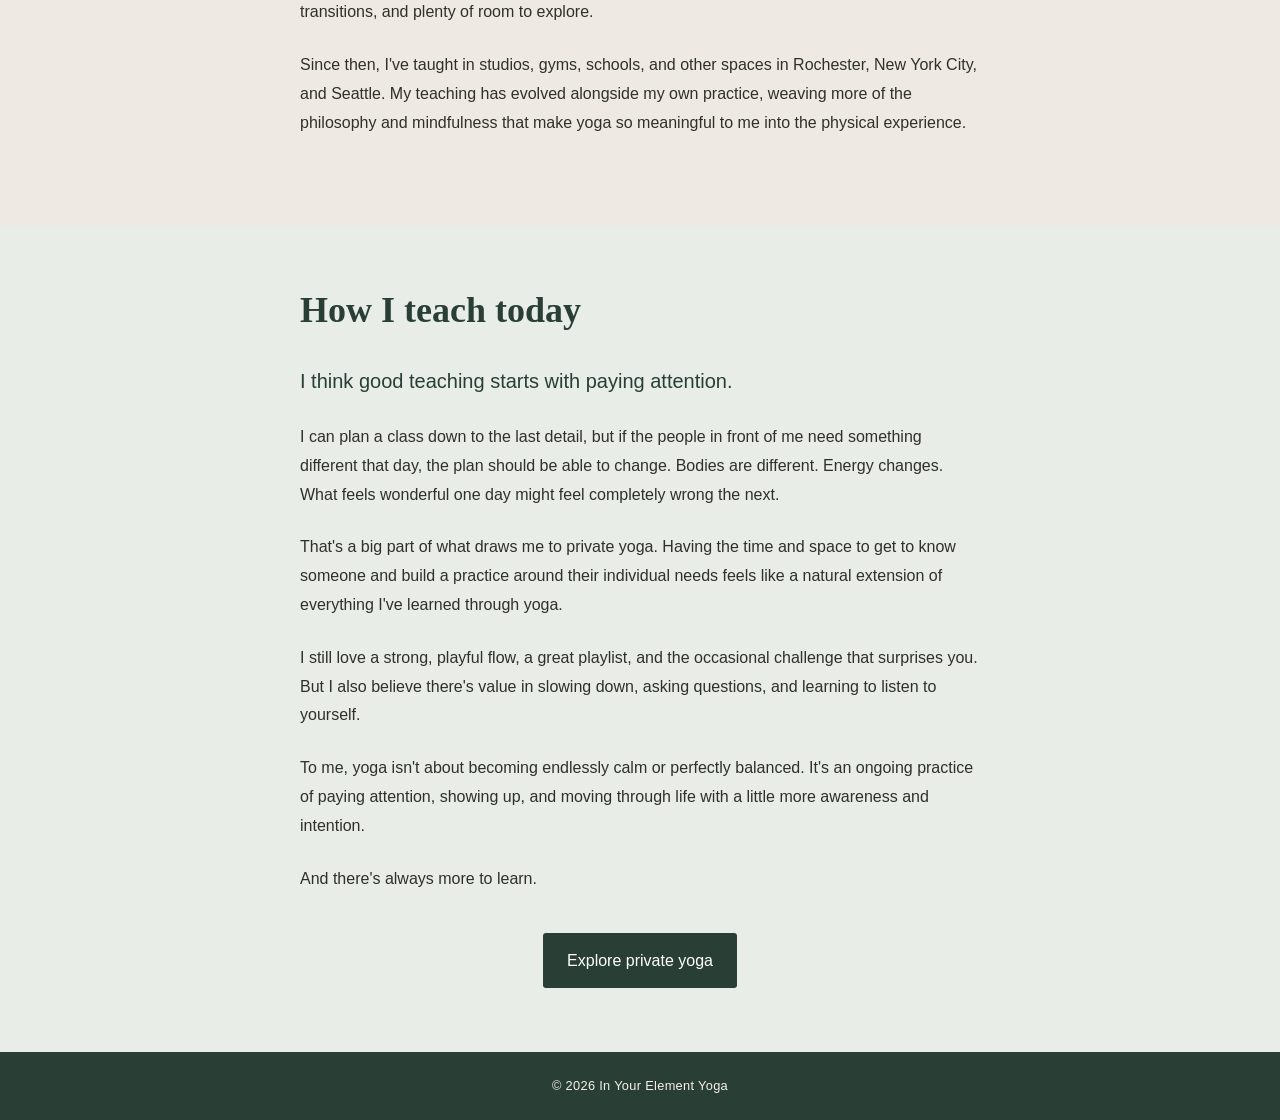
==== commit f103ff64: "broken image" ====
--- a/about.html
+++ b/about.html
@@ -58,8 +58,8 @@
 
 <div class="about-photo-layout">
 <div class="about-photo-placeholder">
-    <img src="images/chaturanga.jpg">
-         alt="Carly practicing chaturanga">
+    <img src="images/chaturanga.jpg"
+        alt="Carly practicing chaturanga">
 </div>
 
     <div class="about-photo-text">
